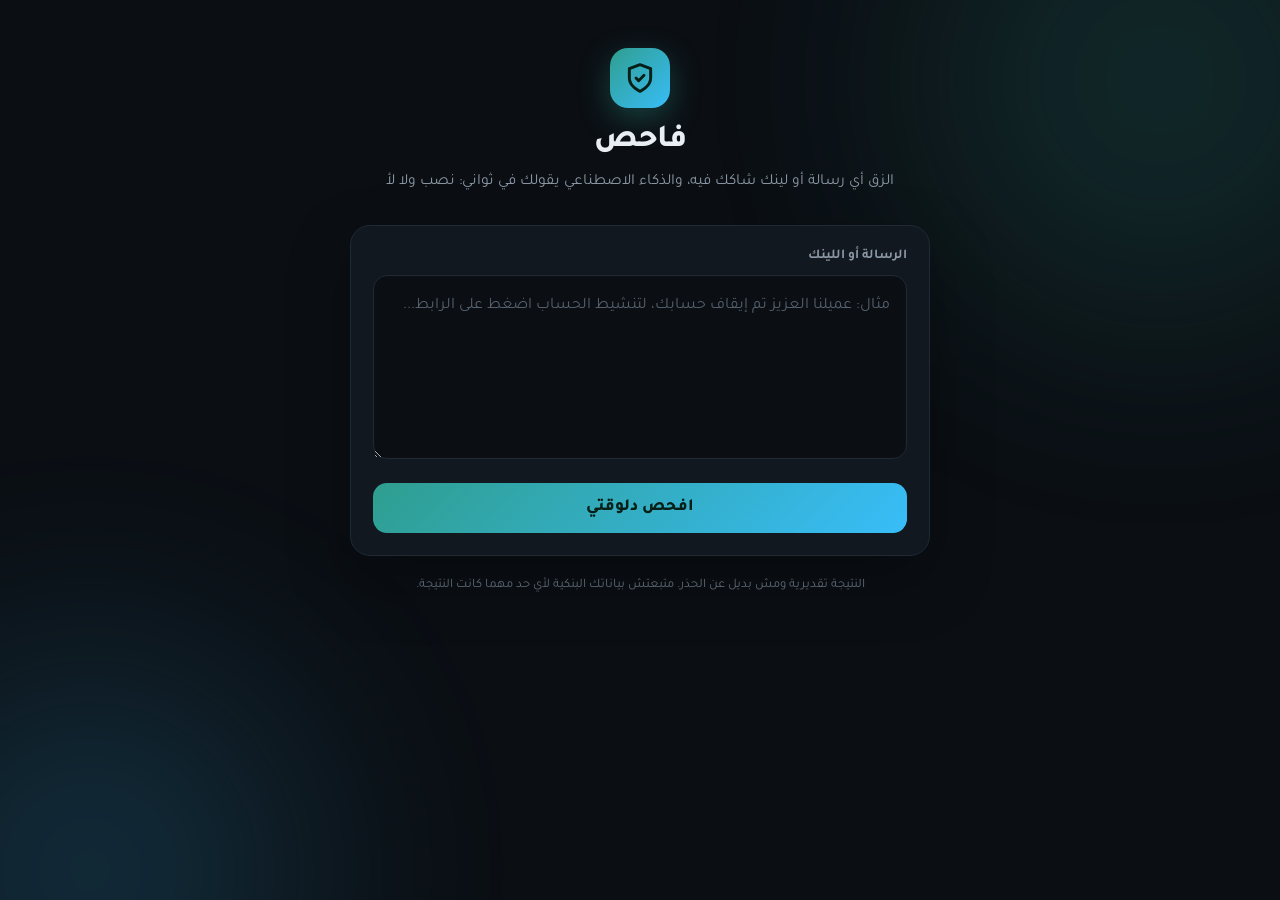
==== templates/index.html @ 9a412331 "Fahes scam checker: rules + OpenPhish + domain age + ML on 22k real messages" ====
<!DOCTYPE html>
<html lang="ar" dir="rtl">
<head>
<meta charset="utf-8">
<meta name="viewport" content="width=device-width, initial-scale=1">
<title>فاحص | هل الرسالة دي نصب؟</title>
<link rel="preconnect" href="https://fonts.googleapis.com">
<link rel="preconnect" href="https://fonts.gstatic.com" crossorigin>
<link href="https://fonts.googleapis.com/css2?family=Tajawal:wght@400;500;700;800&display=swap" rel="stylesheet">
<link rel="stylesheet" href="/static/style.css">
</head>
<body>

<div class="glow glow-a"></div>
<div class="glow glow-b"></div>

<main class="wrap">

  <header class="brand">
    <div class="logo">
      <svg viewBox="0 0 24 24" fill="none" stroke="currentColor" stroke-width="2" stroke-linecap="round" stroke-linejoin="round">
        <path d="M12 22s8-3.5 8-10V5l-8-3-8 3v7c0 6.5 8 10 8 10z"/>
        <path d="M9 12l2 2 4-4"/>
      </svg>
    </div>
    <h1>فاحص</h1>
    <p>الزق أي رسالة أو لينك شاكك فيه، والذكاء الاصطناعي يقولك في ثواني: نصب ولا لأ</p>
  </header>

  <section class="panel">
    <label class="field-label" for="msg">الرسالة أو اللينك</label>
    <textarea id="msg" rows="5" maxlength="5000"
      placeholder="مثال: عميلنا العزيز تم إيقاف حسابك، لتنشيط الحساب اضغط على الرابط..."></textarea>

    <button id="go" type="button">
      <span class="btn-text">افحص دلوقتي</span>
      <span class="spinner" aria-hidden="true"></span>
    </button>
  </section>

  <section id="result" class="panel result hidden">
    <div id="verdict">
      <span id="verdict-icon"></span>
      <div>
        <strong id="verdict-label"></strong>
        <small id="verdict-pct"></small>
      </div>
    </div>
    <div class="score-track"><div id="score-bar"></div></div>
    <ul id="reasons"></ul>
  </section>

  <footer>
    <p>النتيجة تقديرية ومش بديل عن الحذر. متبعتش بياناتك البنكية لأي حد مهما كانت النتيجة.</p>
  </footer>

</main>

<script src="/static/app.js"></script>
</body>
</html>
---- static/style.css ----
:root {
  --bg: #0b0f14;
  --panel: #12181f;
  --panel-border: #1f2a35;
  --text: #e8eef4;
  --muted: #8b98a5;
  --accent: #2f9e8f;
  --accent-2: #38bdf8;
  --safe: #34d399;
  --warn: #fbbf24;
  --danger: #f87171;
}

* { box-sizing: border-box; margin: 0; padding: 0; }

body {
  font-family: "Tajawal", "Segoe UI", Tahoma, Arial, sans-serif;
  background: var(--bg);
  color: var(--text);
  min-height: 100vh;
  display: flex;
  align-items: flex-start;
  justify-content: center;
  padding: 48px 18px 32px;
  position: relative;
  overflow-x: hidden;
}

.glow {
  position: fixed;
  border-radius: 50%;
  filter: blur(120px);
  opacity: .18;
  pointer-events: none;
  z-index: 0;
}
.glow-a { width: 480px; height: 480px; background: var(--accent); top: -160px; right: -120px; }
.glow-b { width: 420px; height: 420px; background: var(--accent-2); bottom: -180px; left: -120px; }

.wrap { width: 100%; max-width: 580px; position: relative; z-index: 1; }

/* ---------- header ---------- */
.brand { text-align: center; margin-bottom: 28px; }

.logo {
  width: 60px; height: 60px;
  margin: 0 auto 14px;
  border-radius: 18px;
  display: flex; align-items: center; justify-content: center;
  background: linear-gradient(135deg, var(--accent), var(--accent-2));
  box-shadow: 0 10px 30px rgba(47, 158, 143, .35);
}
.logo svg { width: 32px; height: 32px; color: #062018; stroke-width: 2.2; }

.brand h1 { font-size: 32px; font-weight: 800; letter-spacing: -.5px; }
.brand p { color: var(--muted); margin-top: 8px; font-size: 15.5px; line-height: 1.9; }

/* ---------- panels ---------- */
.panel {
  background: var(--panel);
  border: 1px solid var(--panel-border);
  border-radius: 20px;
  padding: 22px;
  box-shadow: 0 24px 60px rgba(0, 0, 0, .35);
}
.panel + .panel, .panel + footer { margin-top: 18px; }

.field-label {
  display: block;
  font-size: 13.5px;
  font-weight: 700;
  color: var(--muted);
  margin-bottom: 10px;
}

textarea {
  width: 100%;
  background: var(--bg);
  border: 1px solid var(--panel-border);
  border-radius: 14px;
  color: var(--text);
  padding: 15px 16px;
  font-size: 16px;
  font-family: inherit;
  line-height: 1.9;
  resize: vertical;
  transition: border-color .2s, box-shadow .2s;
}
textarea::placeholder { color: #54606c; }
textarea:focus {
  outline: none;
  border-color: var(--accent);
  box-shadow: 0 0 0 3px rgba(47, 158, 143, .18);
}

/* ---------- button ---------- */
button {
  width: 100%;
  margin-top: 16px;
  padding: 15px;
  border: none;
  border-radius: 14px;
  font-family: inherit;
  font-size: 17px;
  font-weight: 800;
  color: #062018;
  background: linear-gradient(135deg, var(--accent), var(--accent-2));
  cursor: pointer;
  transition: transform .12s, box-shadow .2s, opacity .2s;
  display: flex; align-items: center; justify-content: center; gap: 10px;
}
button:hover { box-shadow: 0 12px 32px rgba(47, 158, 143, .35); transform: translateY(-1px); }
button:active { transform: translateY(0); }
button:disabled { opacity: .6; cursor: wait; transform: none; box-shadow: none; }

.spinner {
  display: none;
  width: 18px; height: 18px;
  border: 2.5px solid rgba(6, 32, 24, .3);
  border-top-color: #062018;
  border-radius: 50%;
  animation: spin .7s linear infinite;
}
button.loading .spinner { display: inline-block; }
@keyframes spin { to { transform: rotate(360deg); } }

/* ---------- result ---------- */
.result.hidden { display: none; }
.result { animation: rise .35s ease; }
@keyframes rise { from { opacity: 0; transform: translateY(10px); } to { opacity: 1; transform: none; } }

#verdict { display: flex; align-items: center; gap: 14px; }

#verdict-icon {
  width: 48px; height: 48px;
  border-radius: 14px;
  display: flex; align-items: center; justify-content: center;
  flex-shrink: 0;
  font-size: 22px; font-weight: 800;
}
#verdict strong { font-size: 20px; display: block; }
#verdict small { color: var(--muted); font-size: 13.5px; }

#verdict.safe       #verdict-icon { background: rgba(52, 211, 153, .14); color: var(--safe); }
#verdict.suspicious #verdict-icon { background: rgba(251, 191, 36, .14); color: var(--warn); }
#verdict.scam       #verdict-icon { background: rgba(248, 113, 113, .14); color: var(--danger); }
#verdict.safe strong       { color: var(--safe); }
#verdict.suspicious strong { color: var(--warn); }
#verdict.scam strong       { color: var(--danger); }

.score-track {
  height: 7px;
  background: var(--bg);
  border-radius: 99px;
  margin: 16px 0 18px;
  overflow: hidden;
}
#score-bar {
  height: 100%;
  width: 0;
  border-radius: 99px;
  transition: width .8s cubic-bezier(.2, .8, .3, 1);
}
#verdict.safe ~ .score-track #score-bar, .result.safe #score-bar { background: var(--safe); }
.result.suspicious #score-bar { background: var(--warn); }
.result.scam #score-bar { background: var(--danger); }

#reasons { list-style: none; display: grid; gap: 9px; }
#reasons li {
  background: var(--bg);
  border: 1px solid var(--panel-border);
  border-radius: 12px;
  padding: 12px 15px;
  font-size: 15px;
  line-height: 1.9;
  display: flex; gap: 10px;
}
#reasons li::before { content: ""; width: 7px; height: 7px; border-radius: 50%; background: var(--accent-2); flex-shrink: 0; margin-top: 11px; }

/* ---------- footer ---------- */
footer p { text-align: center; color: #5b6873; font-size: 13px; line-height: 1.9; }

@media (max-width: 480px) {
  body { padding-top: 32px; }
  .brand h1 { font-size: 27px; }
  .panel { padding: 18px; border-radius: 17px; }
}
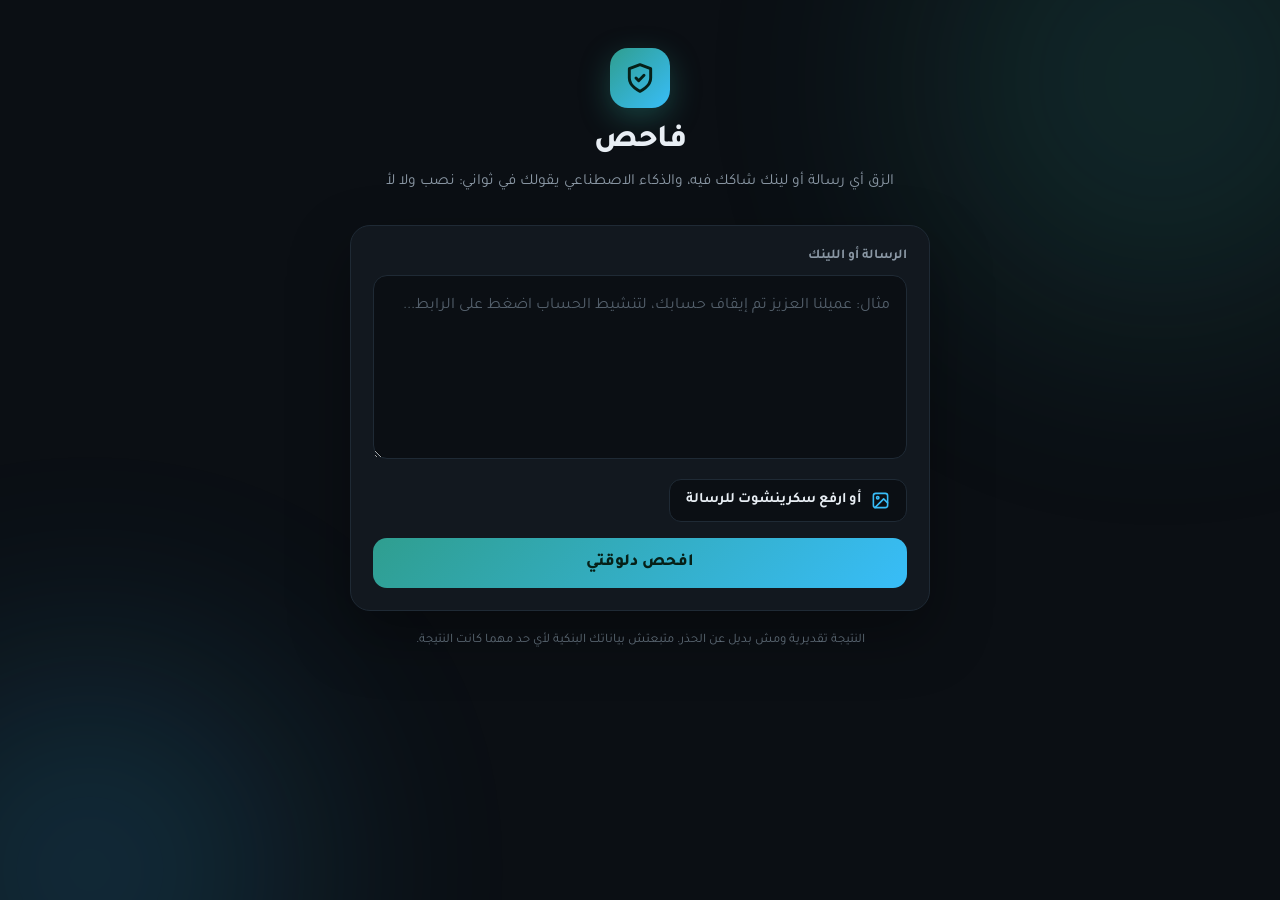
==== commit c273e49e: "Add screenshot upload with in-browser OCR (tesseract.js ara+eng) and 'new analysis' reset button" ====
--- a/templates/index.html
+++ b/templates/index.html
@@ -32,6 +32,19 @@
     <textarea id="msg" rows="5" maxlength="5000"
       placeholder="مثال: عميلنا العزيز تم إيقاف حسابك، لتنشيط الحساب اضغط على الرابط..."></textarea>
 
+    <div class="upload-row">
+      <input type="file" id="img" accept="image/*" hidden>
+      <button id="pick" type="button" class="ghost">
+        <svg viewBox="0 0 24 24" fill="none" stroke="currentColor" stroke-width="2" stroke-linecap="round" stroke-linejoin="round" width="19" height="19"><rect x="3" y="3" width="18" height="18" rx="3"/><circle cx="8.5" cy="8.5" r="1.5"/><path d="M21 15l-5-5L5 21"/></svg>
+        <span>أو ارفع سكرينشوت للرسالة</span>
+      </button>
+      <div id="img-preview" class="hidden">
+        <img id="img-thumb" alt="">
+        <button id="img-remove" type="button" aria-label="شيل الصورة">✕</button>
+      </div>
+    </div>
+    <p id="ocr-status" class="hidden"></p>
+
     <button id="go" type="button">
       <span class="btn-text">افحص دلوقتي</span>
       <span class="spinner" aria-hidden="true"></span>
@@ -48,6 +61,10 @@
     </div>
     <div class="score-track"><div id="score-bar"></div></div>
     <ul id="reasons"></ul>
+    <button id="reset" type="button" class="ghost reset-btn">
+      <svg viewBox="0 0 24 24" fill="none" stroke="currentColor" stroke-width="2" stroke-linecap="round" stroke-linejoin="round" width="19" height="19"><path d="M3 12a9 9 0 1 0 3-6.7"/><path d="M3 4v5h5"/></svg>
+      <span>تحليل جديد</span>
+    </button>
   </section>
 
   <footer>
--- a/static/style.css
+++ b/static/style.css
@@ -185,3 +185,49 @@
   .brand h1 { font-size: 27px; }
   .panel { padding: 18px; border-radius: 17px; }
 }
+
+/* ---------- screenshot upload ---------- */
+.upload-row { margin-top: 12px; display: flex; align-items: center; gap: 12px; flex-wrap: wrap; }
+
+button.ghost {
+  width: auto;
+  margin-top: 0;
+  padding: 11px 16px;
+  font-size: 14.5px;
+  font-weight: 700;
+  color: var(--text);
+  background: var(--bg);
+  border: 1px solid var(--panel-border);
+  border-radius: 12px;
+}
+button.ghost:hover { border-color: var(--accent); box-shadow: 0 0 0 3px rgba(47, 158, 143, .14); transform: none; }
+button.ghost:disabled { cursor: wait; }
+button.ghost svg { flex-shrink: 0; color: var(--accent-2); }
+
+#img-preview {
+  position: relative;
+  display: inline-flex;
+  border: 1px solid var(--panel-border);
+  border-radius: 12px;
+  overflow: hidden;
+  background: var(--bg);
+}
+#img-preview.hidden { display: none; }
+#img-thumb { display: block; max-height: 72px; max-width: 140px; object-fit: cover; }
+#img-remove {
+  position: absolute; top: 4px; left: 4px;
+  width: 22px; height: 22px;
+  margin: 0; padding: 0;
+  border-radius: 50%;
+  font-size: 11px; font-weight: 800;
+  color: #fff; background: rgba(0, 0, 0, .65);
+  border: none; cursor: pointer;
+  display: flex; align-items: center; justify-content: center;
+}
+
+#ocr-status { margin-top: 10px; font-size: 13.5px; color: var(--muted); line-height: 1.8; }
+#ocr-status.hidden { display: none; }
+#ocr-status.ok { color: var(--accent); }
+#ocr-status.err { color: var(--danger); }
+
+.reset-btn { width: 100%; margin-top: 18px; justify-content: center; }
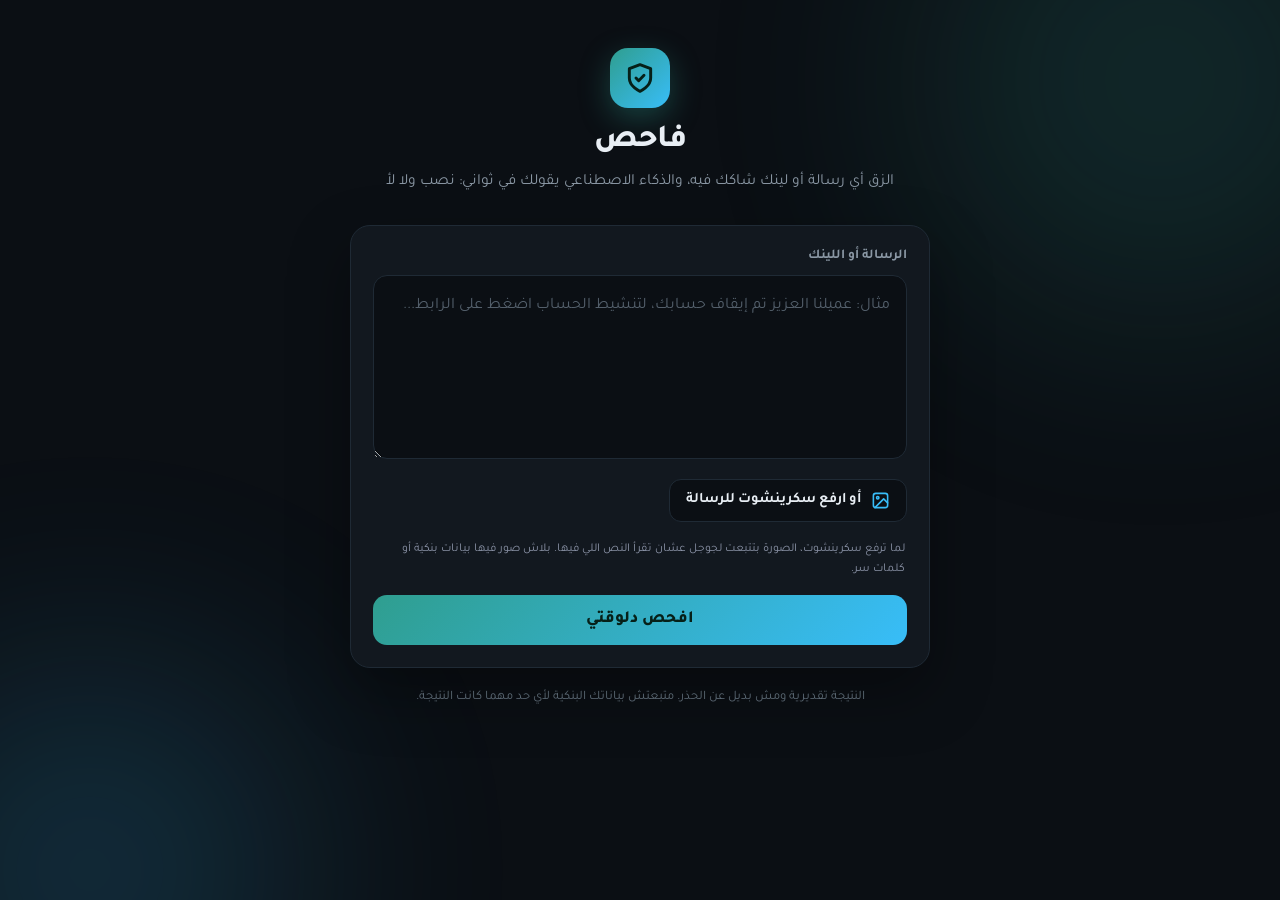
==== commit 80ff4c98: "UI: prefer server-side vision (image -> verdict, no text shown), tesseract stays as fallback" ====
--- a/templates/index.html
+++ b/templates/index.html
@@ -38,6 +38,7 @@
         <svg viewBox="0 0 24 24" fill="none" stroke="currentColor" stroke-width="2" stroke-linecap="round" stroke-linejoin="round" width="19" height="19"><rect x="3" y="3" width="18" height="18" rx="3"/><circle cx="8.5" cy="8.5" r="1.5"/><path d="M21 15l-5-5L5 21"/></svg>
         <span>أو ارفع سكرينشوت للرسالة</span>
       </button>
+      <p class="upload-note">لما ترفع سكرينشوت، الصورة بتتبعت لجوجل عشان تقرأ النص اللي فيها. بلاش صور فيها بيانات بنكية أو كلمات سر.</p>
       <div id="img-preview" class="hidden">
         <img id="img-thumb" alt="">
         <button id="img-remove" type="button" aria-label="شيل الصورة">✕</button>
--- a/static/style.css
+++ b/static/style.css
@@ -231,3 +231,5 @@
 #ocr-status.err { color: var(--danger); }
 
 .reset-btn { width: 100%; margin-top: 18px; justify-content: center; }
+
+.upload-note { font-size: 12px; color: #8b93a7; margin: 6px 2px 0; line-height: 1.6; }
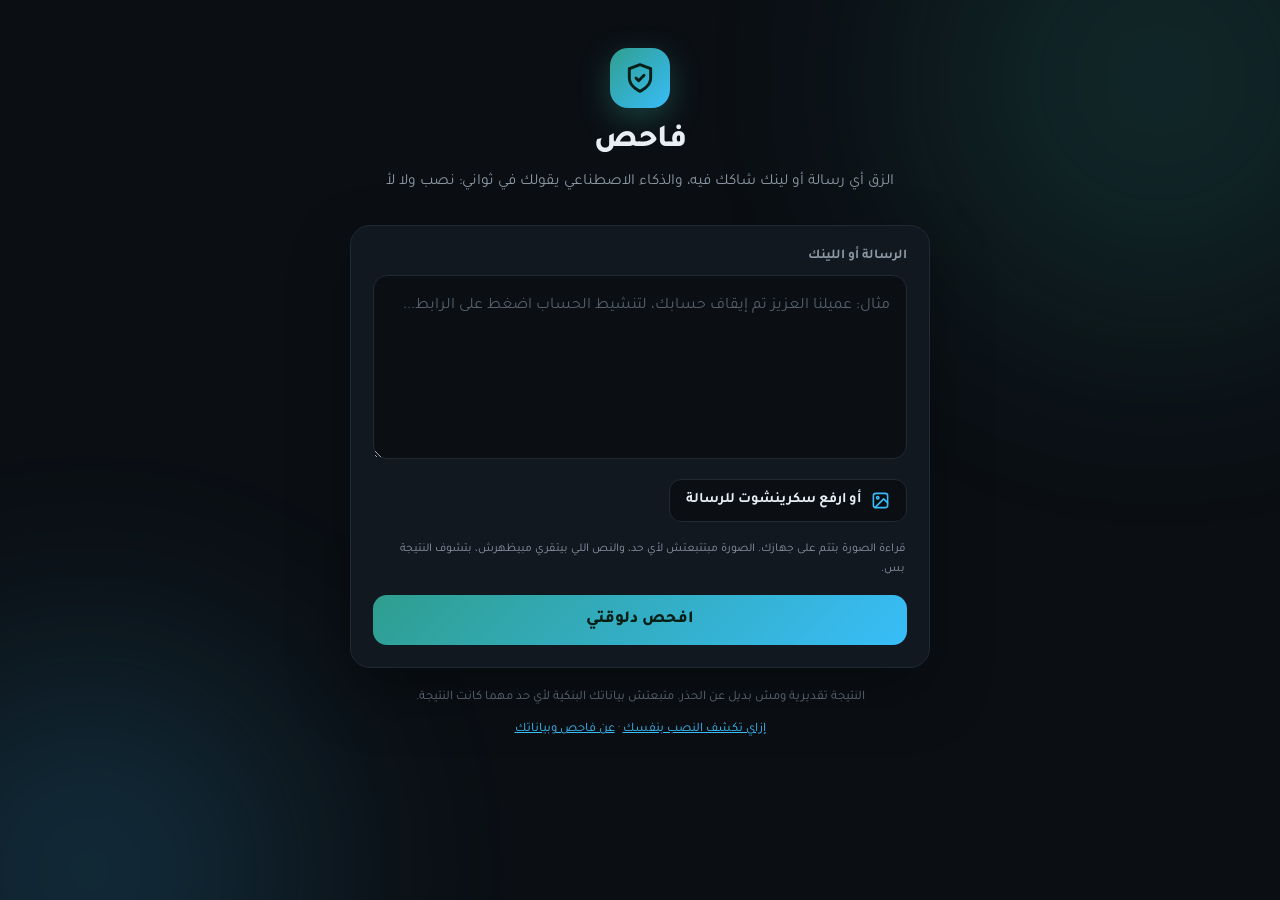
==== commit 915a449e: "Tips page, about page, share-warning card, after-scam steps with official channels, share target for" ====
--- a/templates/index.html
+++ b/templates/index.html
@@ -7,6 +7,8 @@
 <link rel="preconnect" href="https://fonts.googleapis.com">
 <link rel="preconnect" href="https://fonts.gstatic.com" crossorigin>
 <link href="https://fonts.googleapis.com/css2?family=Tajawal:wght@400;500;700;800&display=swap" rel="stylesheet">
+<link rel="manifest" href="/static/manifest.webmanifest">
+<meta name="theme-color" content="#0d1117">
 <link rel="stylesheet" href="/static/style.css">
 </head>
 <body>
@@ -38,7 +40,7 @@
         <svg viewBox="0 0 24 24" fill="none" stroke="currentColor" stroke-width="2" stroke-linecap="round" stroke-linejoin="round" width="19" height="19"><rect x="3" y="3" width="18" height="18" rx="3"/><circle cx="8.5" cy="8.5" r="1.5"/><path d="M21 15l-5-5L5 21"/></svg>
         <span>أو ارفع سكرينشوت للرسالة</span>
       </button>
-      <p class="upload-note">لما ترفع سكرينشوت، الصورة بتتبعت لجوجل عشان تقرأ النص اللي فيها. بلاش صور فيها بيانات بنكية أو كلمات سر.</p>
+      <p class="upload-note">قراءة الصورة بتتم على جهازك. الصورة مبتتبعتش لأي حد، والنص اللي بيتقري مبيظهرش، بتشوف النتيجة بس.</p>
       <div id="img-preview" class="hidden">
         <img id="img-thumb" alt="">
         <button id="img-remove" type="button" aria-label="شيل الصورة">✕</button>
@@ -62,6 +64,31 @@
     </div>
     <div class="score-track"><div id="score-bar"></div></div>
     <ul id="reasons"></ul>
+    <div id="feedback" class="feedback-row hidden">
+      <span id="feedback-q">النتيجة دي صح؟</span>
+      <button id="fb-up" type="button" aria-label="النتيجة صح">👍</button>
+      <button id="fb-down" type="button" aria-label="النتيجة غلط">👎</button>
+    </div>
+    <div id="next-steps" class="next-steps hidden">
+      <h3>اعمل إيه دلوقتي</h3>
+      <ul>
+        <li>متردش على الرسالة ومتدوسش على أي لينك فيها، وامسحها أو بلّغ عنها.</li>
+        <li>لو بعت بيانات كارت أو كود أو رقم سري: كلّم البنك فورًا من الرقم اللي ورا الكارت وقوله يوقف الكارت.</li>
+        <li>لو حولت فلوس: اتصل بالبنك أو المحفظة على طول، وسجّل رقم العملية والحساب اللي حولت له.</li>
+        <li>خلي معاك سكرينشوت للرسالة والرقم أو الحساب اللي بعتها.</li>
+      </ul>
+      <p class="ns-title">جهات الإبلاغ الرسمية في مصر</p>
+      <div class="ns-links">
+        <a href="tel:108"><b>108</b> مباحث الإنترنت (مكافحة جرائم تقنية المعلومات، وزارة الداخلية)</a>
+        <a href="tel:155"><b>155</b> الجهاز القومي لتنظيم الاتصالات: رسائل ومكالمات مزعجة أو نصب على الموبايل</a>
+        <a href="tel:16777"><b>16777</b> البنك المركزي المصري: شكاوى البنوك (كلّم بنكك الأول)</a>
+      </div>
+      <p class="ns-src">المصادر: <a href="https://www.moi.gov.eg/home/EmergancyNumber" target="_blank" rel="noopener">وزارة الداخلية</a> · <a href="https://www.cbe.org.eg/ar/contact-us" target="_blank" rel="noopener">البنك المركزي</a> · <a href="https://www.tra.gov.eg" target="_blank" rel="noopener">تنظيم الاتصالات</a></p>
+    </div>
+    <button id="share-card" type="button" class="ghost reset-btn">
+      <svg viewBox="0 0 24 24" fill="none" stroke="currentColor" stroke-width="2" stroke-linecap="round" stroke-linejoin="round" width="19" height="19"><circle cx="18" cy="5" r="3"/><circle cx="6" cy="12" r="3"/><circle cx="18" cy="19" r="3"/><path d="M8.6 13.5l6.8 4M15.4 6.5l-6.8 4"/></svg>
+      <span>شارك التحذير</span>
+    </button>
     <button id="reset" type="button" class="ghost reset-btn">
       <svg viewBox="0 0 24 24" fill="none" stroke="currentColor" stroke-width="2" stroke-linecap="round" stroke-linejoin="round" width="19" height="19"><path d="M3 12a9 9 0 1 0 3-6.7"/><path d="M3 4v5h5"/></svg>
       <span>تحليل جديد</span>
@@ -70,6 +97,7 @@
 
   <footer>
     <p>النتيجة تقديرية ومش بديل عن الحذر. متبعتش بياناتك البنكية لأي حد مهما كانت النتيجة.</p>
+    <p class="foot-links"><a href="/tips">إزاي تكشف النصب بنفسك</a> · <a href="/about">عن فاحص وبياناتك</a></p>
   </footer>
 
 </main>
--- a/static/style.css
+++ b/static/style.css
@@ -233,3 +233,27 @@
 .reset-btn { width: 100%; margin-top: 18px; justify-content: center; }
 
 .upload-note { font-size: 12px; color: #8b93a7; margin: 6px 2px 0; line-height: 1.6; }
+
+.feedback-row { display: flex; align-items: center; gap: 10px; margin-top: 14px; font-size: 14px; color: #8b93a7; }
+.feedback-row button { font-size: 20px; background: none; border: 1px solid #2a3140; border-radius: 8px; padding: 4px 10px; cursor: pointer; opacity: .75; }
+.feedback-row button:hover { opacity: 1; border-color: #4a5568; }
+.feedback-row button.picked { opacity: 1; border-color: #2dd4a8; background: rgba(45,212,168,.12); }
+
+.next-steps { margin-top: 16px; padding: 14px 16px; border: 1px solid rgba(248,113,113,.35); background: rgba(248,113,113,.07); border-radius: 14px; font-size: 14.5px; line-height: 1.9; }
+.next-steps h3 { font-size: 16px; margin-bottom: 6px; }
+.next-steps ul { padding-inline-start: 20px; }
+.next-steps .ns-title { margin-top: 10px; font-weight: 700; }
+.ns-links { display: flex; flex-direction: column; gap: 6px; margin-top: 6px; }
+.ns-links a { color: var(--text); text-decoration: none; background: var(--panel); border: 1px solid var(--panel-border); border-radius: 10px; padding: 8px 12px; }
+.ns-links a b { color: var(--accent-2); margin-inline-end: 8px; font-size: 16px; }
+.ns-src { margin-top: 8px; font-size: 12px; color: var(--muted); }
+.ns-src a, .foot-links a { color: var(--accent-2); }
+.foot-links { margin-top: 8px; }
+.doc h2 { font-size: 17px; margin: 18px 0 6px; color: var(--accent-2); }
+.doc h2:first-child { margin-top: 0; }
+.doc p { line-height: 2; font-size: 15px; color: var(--text); }
+.doc a { color: var(--accent-2); }
+.feedback-row span { flex: 1; white-space: nowrap; }
+.feedback-row button { flex: 0 0 auto; min-width: 52px; }
+.feedback-row button { width: auto !important; flex: 0 0 auto; padding: 6px 14px; }
+.feedback-row { flex-wrap: nowrap; }
